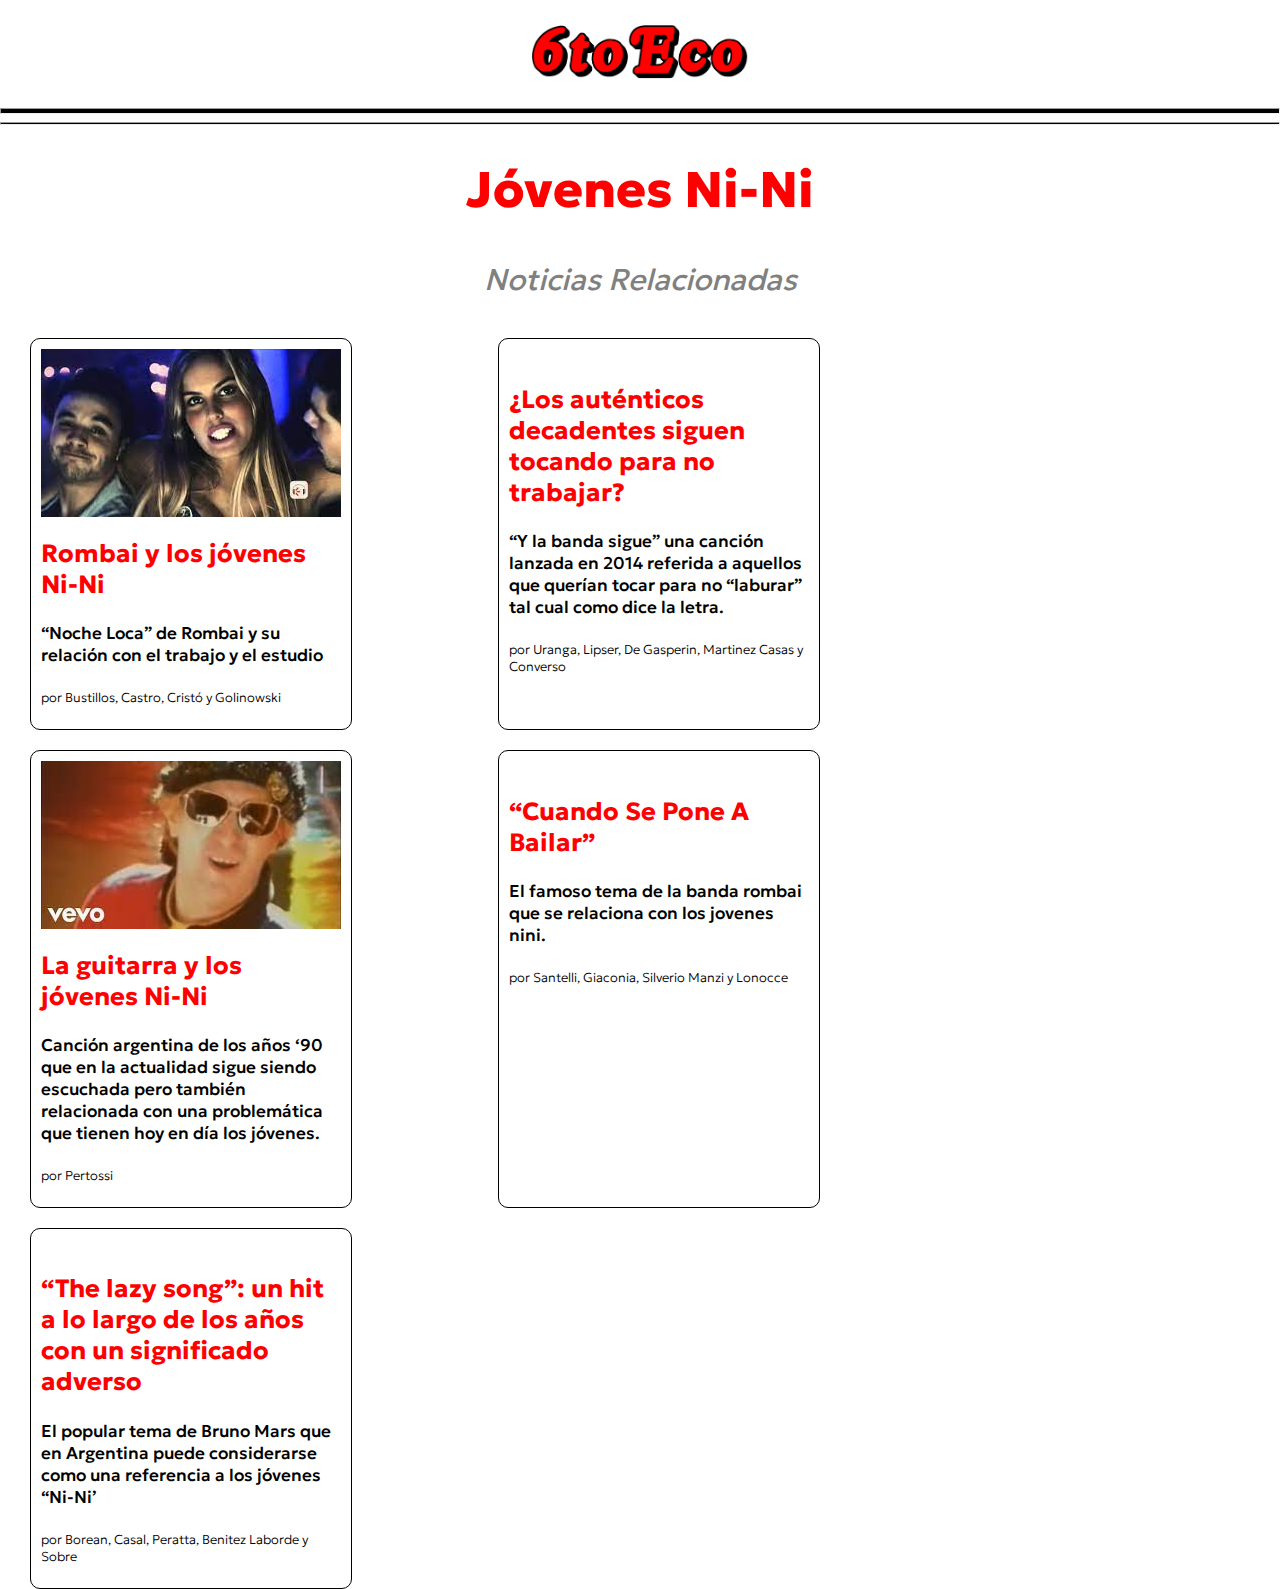
==== index.html @ ba586a85 "fixing index" ====
<!DOCTYPE html>
<html lang="en">
<head>
    <meta charset="UTF-8">
    <meta name="viewport" content="width=device-width, initial-scale=1.0">
    <link rel="stylesheet" href="inicio.css">
    <title>6toEco</title>
</head>
<body>
    <header id="headerDiv">
        <a href="index.html"><img src="rollingEAO.png" alt="6toEco.png" id="MainIm"></a>
    </header>
    <hr id="hr1">
    <hr id="hr2">

    <section id="Main">
        <h1>Jóvenes Ni-Ni</h1>
        <i><h4>Noticias Relacionadas</h4></i>
    </section>

    <section id="articlesCont">
        <div class="art">
            <a href="artBus.html">
                <img src="[data-uri]" alt="">
                <h1>Rombai y los jóvenes Ni-Ni</h1>
                <h4>“Noche Loca” de Rombai y su relación con el trabajo y el estudio</h4>
                <p>por Bustillos, Castro, Cristó y Golinowski</p>
            </a>
        </div>
        
        <div class="art">
            <a href="artCon.html">
                <img src="https://i.ytimg.com/vi/CTIoTWaSzeA/maxresdefault.jpg" alt="">
                <h1>¿Los auténticos decadentes siguen tocando para no trabajar?</h1>
                <h4>“Y la banda sigue” una canción lanzada en 2014 referida a aquellos que querían tocar para no “laburar” tal cual como dice la letra. </h4>
                <p>por Uranga, Lipser, De Gasperin, Martinez Casas y Converso</p>
            </a>
        </div>

        <div class="art">
            <a href="artPer.html">
                <img src="[data-uri]" alt="">
                <h1>La guitarra y los jóvenes Ni-Ni</h1>
                <h4>Canción argentina de los años ‘90 que en la actualidad sigue siendo escuchada pero también relacionada con una problemática que tienen hoy en día los jóvenes. </h4>
                <p>por Pertossi</p>
            </a>
        </div>

        <div class="art">
            <a href="artLon.html">
                <img src="https://i.ytimg.com/vi/e_GeC0752r8/maxresdefault.jpg" alt="">
                <h1>“Cuando Se Pone A Bailar”</h1>
                <h4>El famoso tema de la banda rombai que se relaciona con los jovenes nini.</h4>
                <p>por Santelli, Giaconia, Silverio Manzi y Lonocce</p>
            </a>
        </div>

        <div class="art">
            <a href="artSob.html">
                <img src="https://i.ytimg.com/vi/fLexgOxsZu0/maxresdefault.jpg" alt="">
                <h1>“The lazy song”: un hit a lo largo de los años con un significado adverso</h1>
                <h4>El popular tema de Bruno Mars que en Argentina puede considerarse como una referencia a los jóvenes “Ni-Ni’</h4>
                <p>por Borean, Casal, Peratta, Benitez Laborde y Sobre</p>
            </a>
        </div>
    </section>
</body>
</html>
---- inicio.css ----
@import url('https://fonts.googleapis.com/css2?family=Geologica:wght@100;200;300;400;500;600;700;800;900&display=swap');


body{
    padding: 0;
    margin: 0;
    background-color: white;
    /* justify-content: center; */
}

#MainIm{
    width: 17vw;
    height: auto;
    transition: 1s;
}

#MainIm:hover{
    transform: translateY(-10px);
}


#hr1{
    height: 4px;
    background-color: black;
}

#hr2{
    height: 1px;
    background-color: black;
}


#headerDiv{
    margin: 25px;
    display: flex;
    justify-content: center;
}

a{
    text-decoration: none;
}

#Main h1 {
    font-family: 'Geologica';
    font-weight: 800;
    text-align: center;
    font-size: 50px;
    color: red;
}
#Main h4{
    font-family: 'Geologica';
    font-weight: 400;
    text-align: center;
    font-size: 30px;
    color: gray;
}

#articlesCont{
    margin-left: 30px;
    display: grid;
    grid-template-columns: repeat(auto-fill, 28em);
    gap: 20px;

}

.art{
    padding: 5px;
    border: 1px solid black;
    border-radius: 10px;
    height: auto;
    width: 300px;
    padding: 10px;
    transition: 1s;
}

.art:hover{
    transform: translateY(-10px);
    box-shadow: 0px 10px black;
}

.art h1 {
    font-size: 25px;
    font-weight: 700;
    font-family: 'Geologica';
    color: red;
}

.art h4 {
    font-size: 17px;
    font-weight: 500;
    font-family: 'Geologica';
    color: black;
}

.art p {
    font-size: 13px;
    font-weight: 200;
    font-family: 'Geologica';
    color: black;
}

.art img{
    display: inline;
    object-fit: scale-down;
    height: auto;
    width: 100%;
}
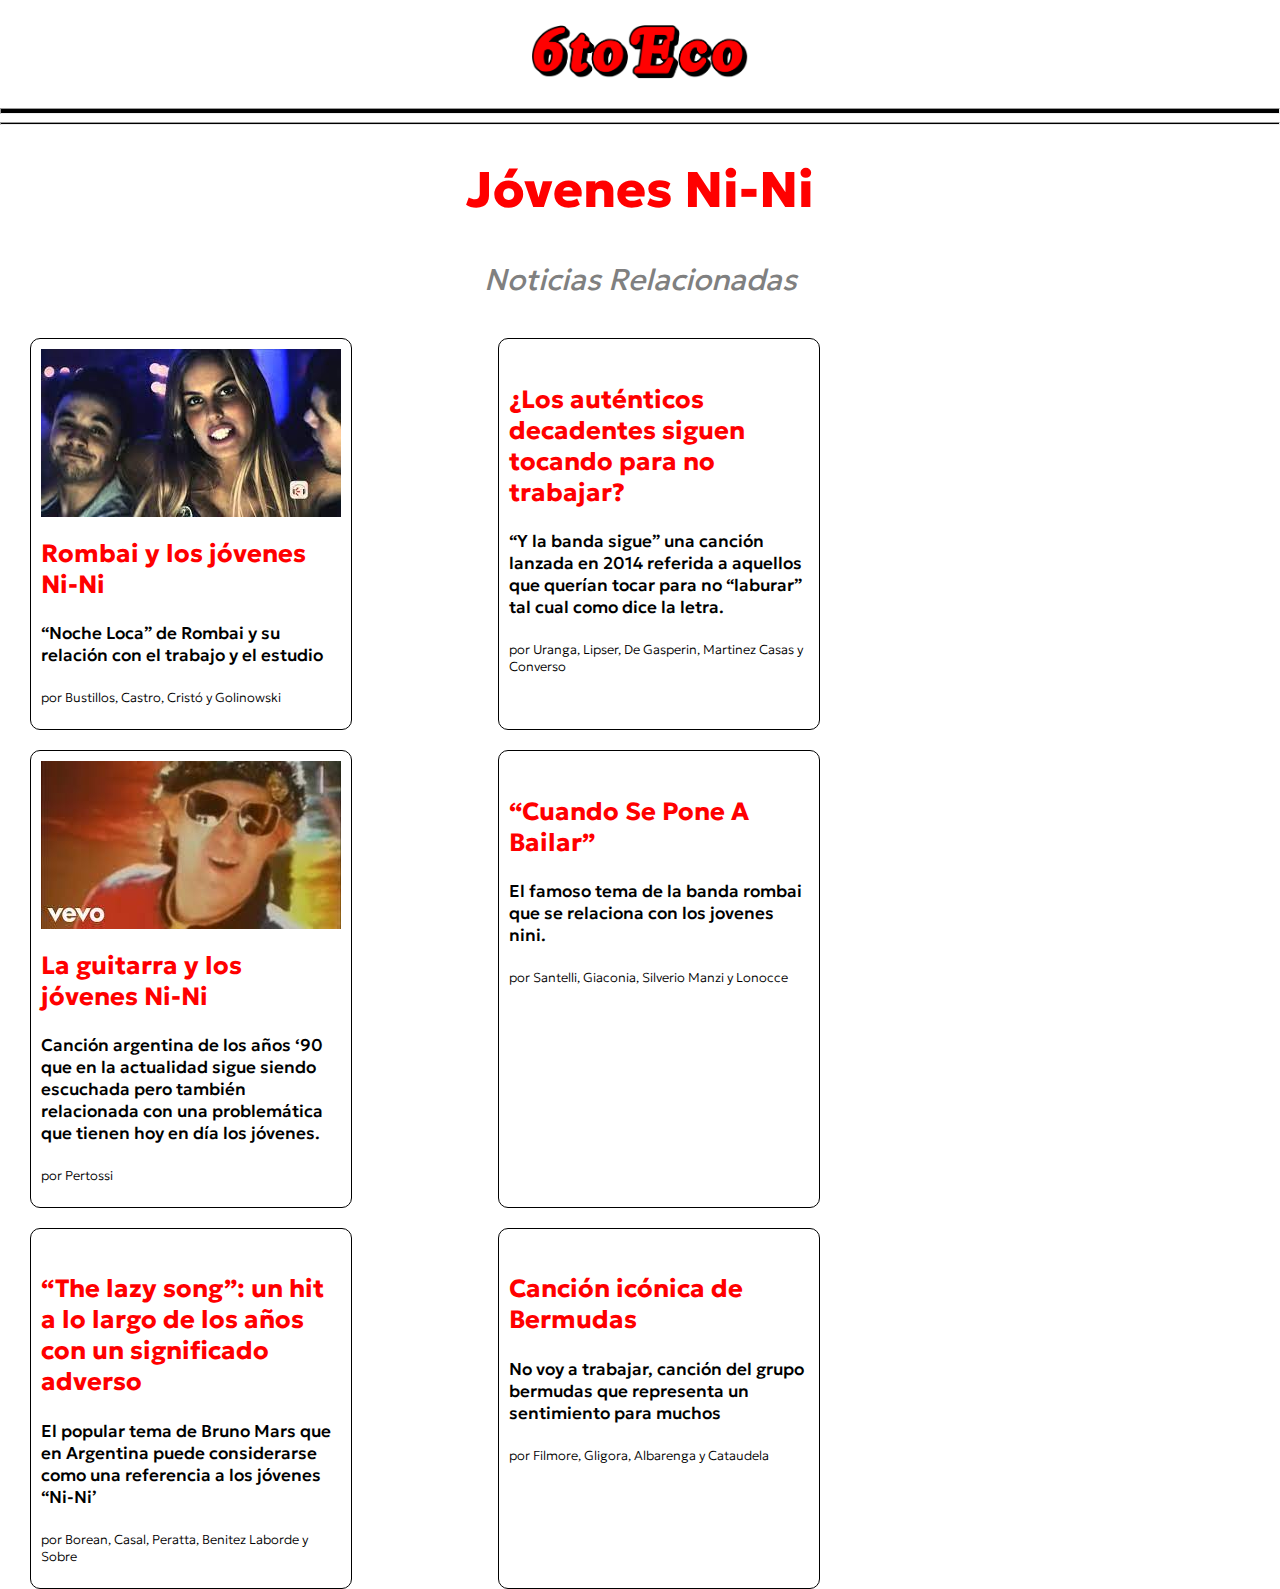
==== commit 9d7d67ad: "Agregando Fil" ====
--- a/index.html
+++ b/index.html
@@ -63,6 +63,15 @@
                 <p>por Borean, Casal, Peratta, Benitez Laborde y Sobre</p>
             </a>
         </div>
+
+        <div class="art">
+            <a href="artFil.html">
+                <img src="https://m.media-amazon.com/images/I/71LYqNHHDjL._UF350,350_QL50_.jpg" alt="">
+                <h1>Canción icónica de Bermudas</h1>
+                <h4>No voy a trabajar, canción del grupo bermudas que representa un sentimiento para muchos</h4>
+                <p>por Filmore, Gligora, Albarenga y Cataudela</p>
+            </a>
+        </div>
     </section>
 </body>
 </html>